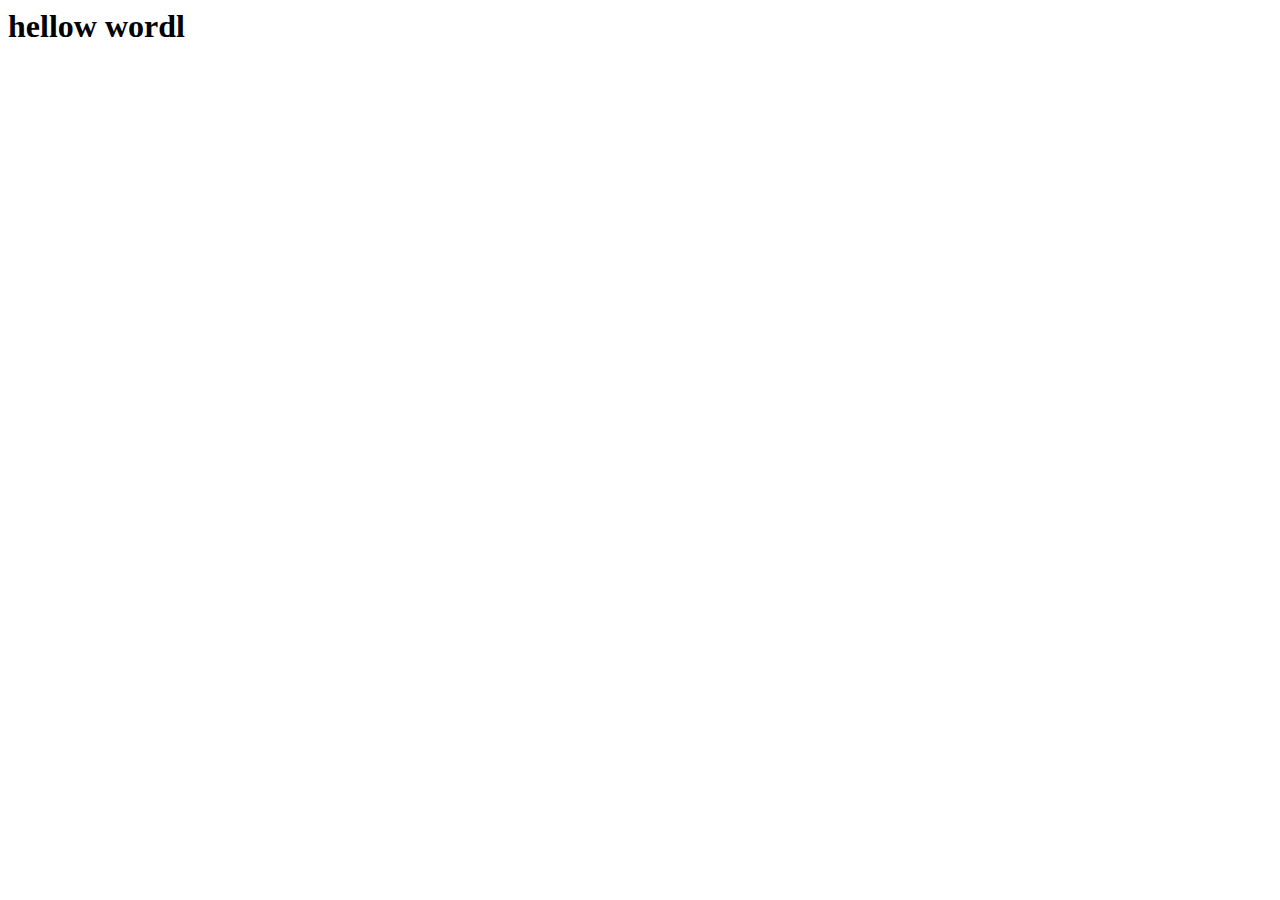
==== home.html @ 59617d4f "login page almost complete the design is very bad and its not responsive either but its working" ====
<html lang="en">
<head>
    <meta charset="UTF-8">
    <meta http-equiv="X-UA-Compatible" content="IE=edge">
    <meta name="viewport" content="width=device-width, initial-scale=1.0">
    <title>Document</title>
</head>
<body>
    <h1>hellow wordl</h1>
</body>
</html>
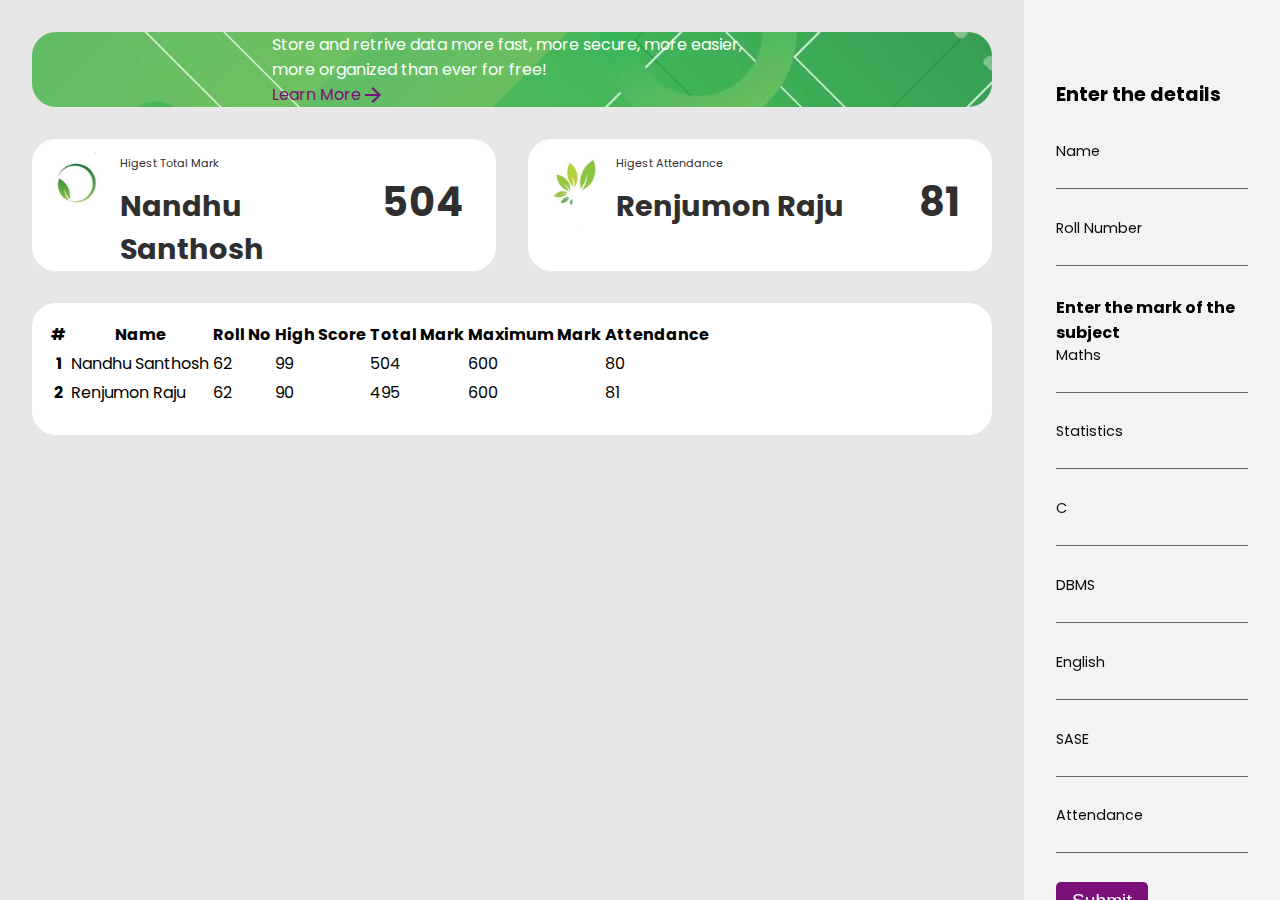
==== commit bd803e45: "home page and some functionalities are added, now we can add and delete entries view them and see wh" ====
--- a/home.html
+++ b/home.html
@@ -4,8 +4,122 @@
     <meta http-equiv="X-UA-Compatible" content="IE=edge">
     <meta name="viewport" content="width=device-width, initial-scale=1.0">
     <title>Document</title>
+    <link href="https://cdn.jsdelivr.net/npm/bootstrap@5.2.0/dist/css/bootstrap.min.css" rel="stylesheet" integrity="sha384-gH2yIJqKdNHPEq0n4Mqa/HGKIhSkIHeL5AyhkYV8i59U5AR6csBvApHHNl/vI1Bx" crossorigin="anonymous">
+    <link rel="stylesheet" href="homeStyle.css">
+    <link rel="preconnect" href="https://fonts.googleapis.com">
+    <link rel="preconnect" href="https://fonts.gstatic.com" crossorigin>
+    <link href="https://fonts.googleapis.com/css2?family=Poppins:wght@400;500;600;700&display=swap" rel="stylesheet">
+    <link rel="stylesheet" href="https://fonts.googleapis.com/css2?family=Material+Symbols+Outlined:opsz,wght,FILL,GRAD@48,400,0,0" />
+
 </head>
-<body>
-    <h1>hellow wordl</h1>
+<body onload="logger()">
+    <div class="mainContainer">
+        <div class="adTileCnt">
+            <div class="adTileContent">
+                <p>Store and retrive data more fast, more secure, more easier, more organized than ever for free!</p>
+                <a href="#">
+                    <div>
+                        Learn More<span class="material-symbols-outlined">arrow_forward</span>
+                    </div>
+                </a>
+            </div>
+        </div>
+        <div class="highlightsCnt">
+            <div class=" higestTotalMarkCnt">
+                <div class="tileLogo">
+                    <img src="assets/higestMark_logo.jpg" alt="" class="logoImg">
+                </div>
+                <div class="tileContent">
+                    <div class="title-value" id="higestTotalMark">
+                        <span class="title">Higest Total Mark</span>
+                    </div>
+                    <div class="winner">
+                        <span class="winnerName" id="higestTotalScoreName"></span>
+                        <span class="winnerScore" id="higestTotalScoreMark"></span>
+                    </div>
+                </div>
+            </div>
+            <div class=" higestTotalMarkCnt">
+                <div class="tileLogo">
+                    <img src="assets/higestTotalMark_logo.jpg" alt="" class="logoImg">
+                </div>
+                <div class="tileContent">
+                    <div class="title-value" id="higestTotalMark">
+                        <span class="title">Higest Attendance</span>
+                    </div>
+                    <div class="winner">
+                        <span class="winnerName" id="attHighName">RenjuMon Raju</span>
+                        <span class="winnerScore" id="attHighValue">100</span>
+                    </div>
+                </div>
+            </div>
+        </div>
+        <div class="chartCnt">
+            <table class="table" >
+                <thead>
+                  <tr>
+                    <th scope="col">#</th>
+                    <th scope="col">Name</th>
+                    <th scope="col">Roll No</th>
+                    <th scope="col">High Score</th>
+                    <th scope="col">Total Mark</th>
+                    <th scope="col">Maximum Mark</th>
+                    <th scope="col">Attendance</th>
+                  </tr>
+                </thead>
+                <tbody id="dataTable">
+                  
+                </tbody>
+              </table>  
+        </div>
+        <section class="collectorCnt" id="insertionPanel">
+            <div class="insertion">
+                    <form action="">
+                        <h4 class="insertionHeading">Enter the details</h4>
+                        <div class="insertField">
+                            <span class="insertTitle">Name</span>
+                            <input type="text" id="nameField" >
+                        </div>
+                        <div class="insertField">
+                            <span class="insertTitle">Roll Number</span>
+                            <input type="text" id="rollField">
+                        </div>
+                        <span class="markTitle">Enter the mark of the subject</span>
+                        <div class="insertField">
+                            <span class="insertTitle">Maths</span>
+                            <input type="number" id="mathField">
+                        </div>
+                        <div class="insertField">
+                            <span class="insertTitle">Statistics</span>
+                            <input type="number" id="statiField">
+                        </div>
+                        <div class="insertField">
+                            <span class="insertTitle">C</span>
+                            <input type="number" id="cField">
+                        </div>
+                        <div class="insertField">
+                            <span class="insertTitle">DBMS</span>
+                            <input type="number" id="dbmsField">
+                        </div>
+                        <div class="insertField">
+                            <span class="insertTitle">English</span>
+                            <input type="number" id="englishField">
+                        </div>
+                        <div class="insertField">
+                            <span class="insertTitle">SASE</span>
+                            <input type="number" id="saseField">
+                        </div>
+                        <div class="insertField">
+                            <span class="insertTitle">Attendance</span>
+                            <input type="number" id="attendanceField">
+                        </div>
+
+                        <input type="button" value="Submit" class="insertBtn" onclick="printer()">
+                    </form>
+            </div>
+        </section>
+    </div>
+
+    <script src="home.js"></script>
 </body>
 </html>--- a/homeStyle.css
+++ b/homeStyle.css
@@ -0,0 +1,174 @@
+:root{
+    --prmy-clr: rgb(123, 16, 123); 
+    --insert-panel-width: 20vw;
+    --bdr-rad: 1.5rem;
+}
+
+*{
+    margin: 0px;
+    box-sizing: border-box;
+}
+body{
+    background-color: rgb(231, 231, 231);
+    font-family: 'Poppins', sans-serif;
+}
+.mainContainer{
+    display: grid;
+    grid-template-columns: auto 1fr auto;
+    grid-template-rows: auto .3fr .3fr 1fr;
+    grid-template-areas: 
+        '... ...    two'
+        '... one    two'
+        '... three  two'
+        '... four   two';
+    gap: 2rem;
+    margin-right:20vw;
+}
+.adTileCnt{
+    background-image: url(assets/adv-tile-bg.jpg);
+    color: white;
+    grid-area: one;
+    border-radius: var(--bdr-rad);
+    display: flex;
+    justify-content: center;
+    align-items: center;
+}
+.adTileContent{
+    width:50%;
+}
+.adTileContent p{
+    margin-bottom: 0px;
+}
+.adTileContent a{
+    margin-top: .5rem;
+    text-decoration: none;
+    margin-bottom: 10px;
+}
+.adTileContent a div{
+    display: flex;
+    color: var(--prmy-clr);
+    align-items: center;
+}
+.highlightsCnt{
+    display: flex;
+    gap: 2rem;
+    grid-area: three;
+}
+.highlightsCnt .higestTotalMarkCnt{
+    flex: 1;
+    background-color: white;
+    border-radius: var(--bdr-rad);
+    overflow: hidden;
+}
+.higestTotalMarkCnt{
+    background-color: lightblue;
+    display: flex;
+}
+.higestTotalMarkCnt .tileContent{
+    padding-top: 1rem; 
+    color: rgb(47, 47, 47);
+}
+.tileContent{
+    flex: 1;
+}
+.winner{
+    display: flex;
+    justify-content: space-between;
+    align-items: baseline;
+    margin-right: 2rem;
+}
+.winner .winnerName{
+    font-size: 1.8rem;
+    font-weight: bold;
+}
+.winner .winnerScore{
+    font-size: 2.5rem;
+    font-weight: bold;
+}
+.tileLogo{
+    width: 5.5rem;
+}
+.highlightsCnt .logoImg{
+    --length: 5.5rem;
+    width: var(--length);
+    height: var(--length);
+}
+#higestTotalMark .title{
+    font-size: .7rem;
+}
+
+
+.chartCnt{
+    grid-area: four;
+    background-color: white;
+    border-radius: var(--bdr-rad);
+    padding: 1rem;
+}
+
+
+
+.collectorCnt{
+    position: fixed;
+    right: 0;
+    top: 0;
+    bottom: 0;
+    transition: transform .5s ease-in;
+    overflow-y:scroll;
+    grid-area: two;
+}
+.collectorCnt::-webkit-scrollbar {
+    display: none;
+}
+.insertion{
+    background-color: hsl(0 0%  100% / 0.5);
+    
+    position: relative;
+    width: var(--insert-panel-width);
+    padding: 5rem 2rem;
+    
+    color: black;
+}
+
+
+.insertionHeading{
+    font-size: 1.2rem;
+    margin-bottom: 2rem;
+}
+.insertTitle{
+    font-size: .9rem;
+    color: rgba(0, 0, 0, 0.961);
+}
+.insertField{
+    display: flex;
+    flex-direction: column;
+    margin-bottom: 1.8rem;
+}
+.insertField input{
+    border: none;
+    outline: none;  
+    background-color: transparent;
+    border-bottom: 1px solid rgba(0, 0, 0, 0.582);
+    font-size: 1.3rem;
+}
+.markTitle{
+    font-weight: bold;
+    margin-bottom: 20px;
+}
+.insertBtn{
+    padding: .5rem 1rem;
+    background-color: var(--prmy-clr);
+    border-radius: 5px;
+    border:none;
+    color: white;
+    font-size: 1.2rem;
+    font-weight: 500;
+}
+.insertionClose{
+    position: fixed;
+    right: 20px;
+    top: 20px;
+}
+.insertionCloseBtn{
+    border: none;
+    background-color: transparent;
+}